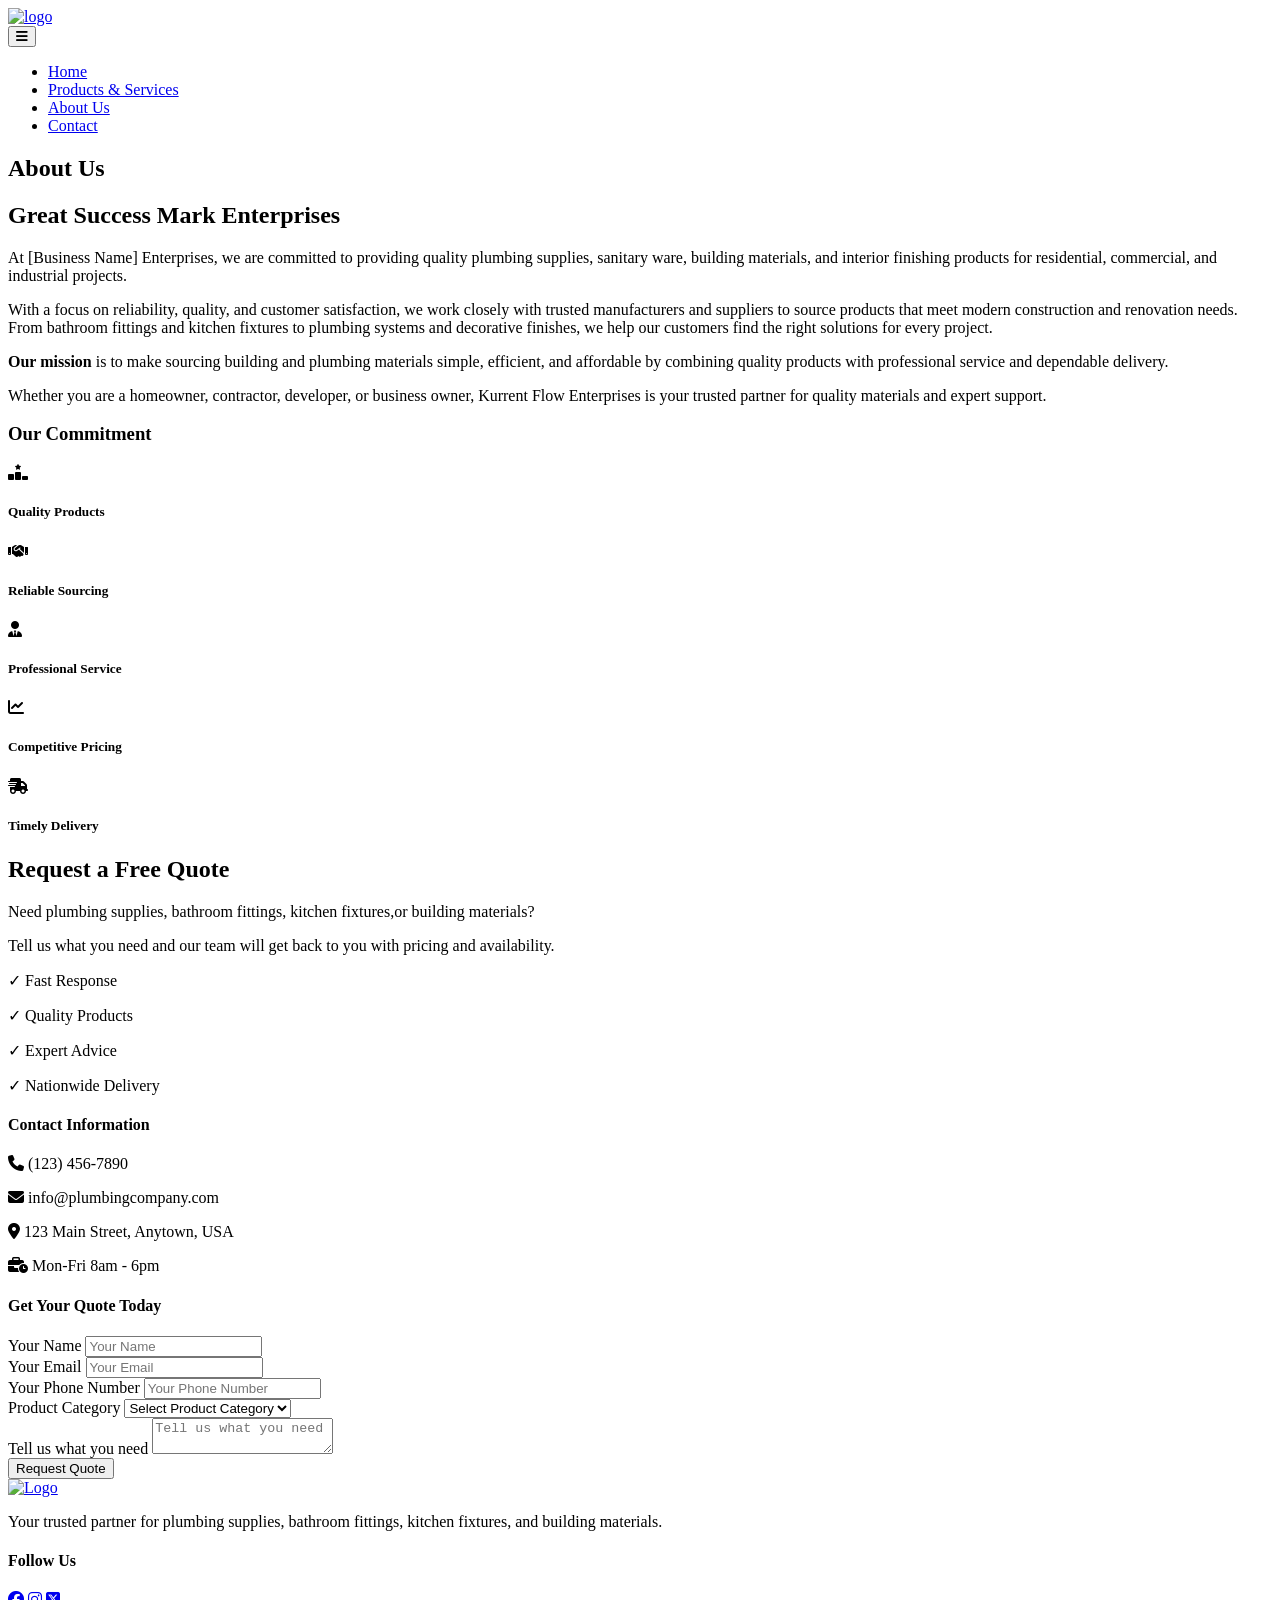
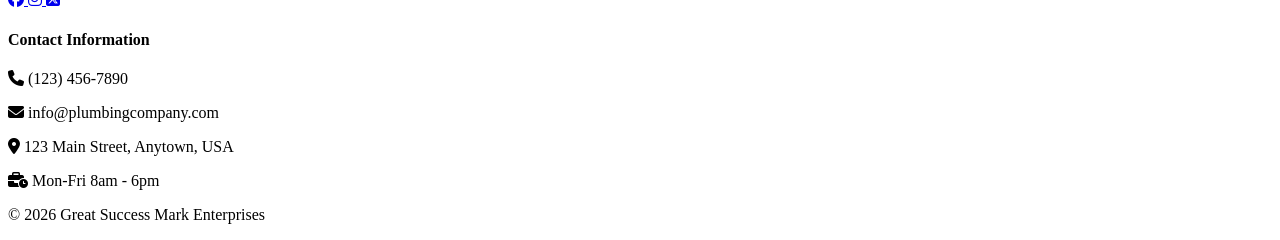
==== about.html @ 7615a257 "Add files via upload" ====
<!DOCTYPE html>
<html lang="en">
<head>
    <meta charset="UTF-8">
    <meta name="viewport" content="width=device-width, initial-scale=1.0">

    <title>Great Success Mark Enterprises(GSM)</title>

    

    <link rel="stylesheet" href="CSS/style.css">
    <script src="JS/java.js" defer></script>

    <link rel="stylesheet" href="https://cdnjs.cloudflare.com/ajax/libs/font-awesome/6.5.0/css/all.min.css">

</head>

<body>

    <div class="page">
        <header class="site-header">
            <div class="header-inner">
                
                
                <nav class="navbar">
                    <div class="logo">
                        <a href="index.html">
                            <img src="Assets/logo/GSM Logo.png" alt="logo">
                        </a>
                        
                    </div>
                    <button class="menu-btn" id="menuBtn">
                        <i class="fa-solid fa-bars"></i>
                    </button>
                    

                    <ul class="nav-links" id="navLinks">
                        <li><a href="index.html">Home</a></li>
                        <li><a href="product.html">Products & Services</a></li>
                        <li><a href="about.html">About Us</a></li>
                        <li><a href="contact.html">Contact</a></li>
                    </ul>
                    
                </nav>
            </div>


        </header>
        <div id="overlay"></div>
        <main>
            <section class="section hero about-hero">
                <div class="fade-in">
                    <div class="hero-text">
                        <h1>About Us</h1>
                
                    </div>
                </div>
            </section>

            <section class="section">
                <div class="container text-measure fade-in">
                    <h2>Great Success Mark Enterprises</h2>
                    <p>
                        At [Business Name] Enterprises, we are committed to providing quality plumbing supplies, sanitary ware, 
                        building materials, and interior finishing products for residential, commercial, and industrial projects.
                    </p>
                    <p>
                        With a focus on reliability, quality, and customer satisfaction, we work closely with trusted manufacturers and suppliers to source products that meet modern construction and renovation needs. 
                        From bathroom fittings and kitchen fixtures to plumbing systems and decorative finishes, we help our customers find the right solutions for every project.
                    </p>
                    <p>
                        <strong>Our mission</strong>  is to make sourcing building and plumbing materials simple, efficient, 
                        and affordable by combining quality products with professional service and dependable delivery.
                    </p>
                    <p>
                        Whether you are a homeowner, contractor, developer, or business owner, 
                        Kurrent Flow Enterprises is your trusted partner for quality materials and expert support.
                    </p>
                </div>

                <div class="section container fade-in">
                    <h3>Our Commitment</h3>
                    <div class="cards">
                        <div class="card">
                            <div class="icon"><i class="fa-solid fa-ranking-star"></i></div>
                            <h5>Quality Products</h5>
                        </div>
                        <div class="card">
                            <div class="icon"><i class="fa-solid fa-handshake"></i></div>
                            <h5>Reliable Sourcing</h5>
                        </div>
                        <div class="card">
                            <div class="icon"><i class="fa-solid fa-user-tie"></i></div>
                            <h5>Professional Service</h5>
                        </div>
                        <div class="card">
                            <div class="icon"><i class="fa-solid fa-chart-line"></i></div>
                            <h5>Competitive Pricing</h5>
                        </div>
                        <div class="card">
                            <div class="icon"><i class="fa-solid fa-truck-fast"></i></div>
                            <h5>Timely Delivery</h5>
                        </div>
                    </div>
                </div>
            </section>

            <section class="section-alt fade-in">
                <div class="container quote-section">
                <div class="quote-info">
                    <h2>Request a Free Quote</h2>
                    <p>
                       Need plumbing supplies, bathroom fittings, kitchen fixtures,or building materials?
                    </p>
                    <p>
                       Tell us what you need and our team will get back to you
                       with pricing and availability.
                    </p>
                    <div class="quote-features">
                        <p>✓ Fast Response</p>
                        <p>✓ Quality Products</p>
                        <p>✓ Expert Advice</p>
                        <p>✓ Nationwide Delivery</p>
                    </div>

                    <div class="contact-details">
                       <h4>Contact Information</h4>
                       <p><strong><i class="fa-solid fa-phone"></i></strong> (123) 456-7890</p>
                       <p><strong><i class="fa-solid fa-envelope"></i></strong> info@plumbingcompany.com</p>
                       <p><strong><i class="fa-solid fa-location-dot"></i></strong> 123 Main Street, Anytown, USA</p>
                       <p><strong><i class="fa-solid fa-business-time"></i></strong> Mon-Fri 8am - 6pm</p>  
                    </div>


                </div>


                <div class="quote-info">
                    <h4>Get Your Quote Today</h4>
                <form class="quote-form">
                    <div class="form-group">
                        <label for="name">Your Name</label>
                        <input type="text" id="name" placeholder="Your Name" required>
                    </div>
                    <div class="form-group">
                        <label for="email">Your Email</label>
                        <input type="email" id="email" placeholder="Your Email" required>
                    </div>
                    <div class="form-group">
                        <label for="phone">Your Phone Number</label>
                        <input type="tel" id="phone" placeholder="Your Phone Number" required>
                    </div>

                    <div class="form-group">
                        <label for="category">Product Category</label>
                        <select id="category" required>
                            <option value="">Select Product Category</option>
                            <option value="plumbing">Plumbing Supplies</option>
                            <option value="bathroom">Bathroom Fittings</option>
                            <option value="kitchen">Kitchen Fixtures</option>
                            <option value="building">Building Materials</option>
                            <option value="decoration">Decoration & Finishing</option>
                        </select>
                    </div>

                    <div class="form-group">
                        <label for="message">Tell us what you need</label>
                        <textarea id="message" placeholder="Tell us what you need" required></textarea>
                    </div>
                    <div class="quote-form button">
                        <button type="submit">Request Quote</button>
                    </div>
                    
                </form>
                </div>
                </div>


            </section>

            <footer class="footer">

                <div class="footer-content fade-in">

                    <div class="footer-column">
                      <div class="logo">
                        <a href="index.html">
                           <img src="Assets/logo/GSM Logo.png" alt="Logo">
                        </a>
                    </div>

                    <p>
                       Your trusted partner for plumbing supplies,
                       bathroom fittings, kitchen fixtures, and building materials.
                    </p>
                </div>

                <div class="footer-column fade-in">
                    <h4>Follow Us</h4>

                    <div class="social-links">
                        <a href="#">
                            <i class="fa-brands fa-facebook"></i>
                        </a>
                        <a href="#">
                            <i class="fa-brands fa-instagram"></i>
                        </a>
                        <a href="#">
                            <i class="fa-brands fa-square-x-twitter"></i>
                        </a>
                    </div>
                </div>

                <div class="footer-column fade-in">
                    <h4>Contact Information</h4>

                   <p><i class="fa-solid fa-phone"></i> (123) 456-7890</p>
                   <p><i class="fa-solid fa-envelope"></i> info@plumbingcompany.com</p>
                   <p><i class="fa-solid fa-location-dot"></i> 123 Main Street, Anytown, USA</p>
                   <p><i class="fa-solid fa-business-time"></i> Mon-Fri 8am - 6pm</p>
                </div>

                </div>

                <div class="footer-bottom">
                    <p>&copy; 2026 Great Success Mark Enterprises</p>
                </div>

            </footer>




        </main>
    </div>

</body>
    
</html>
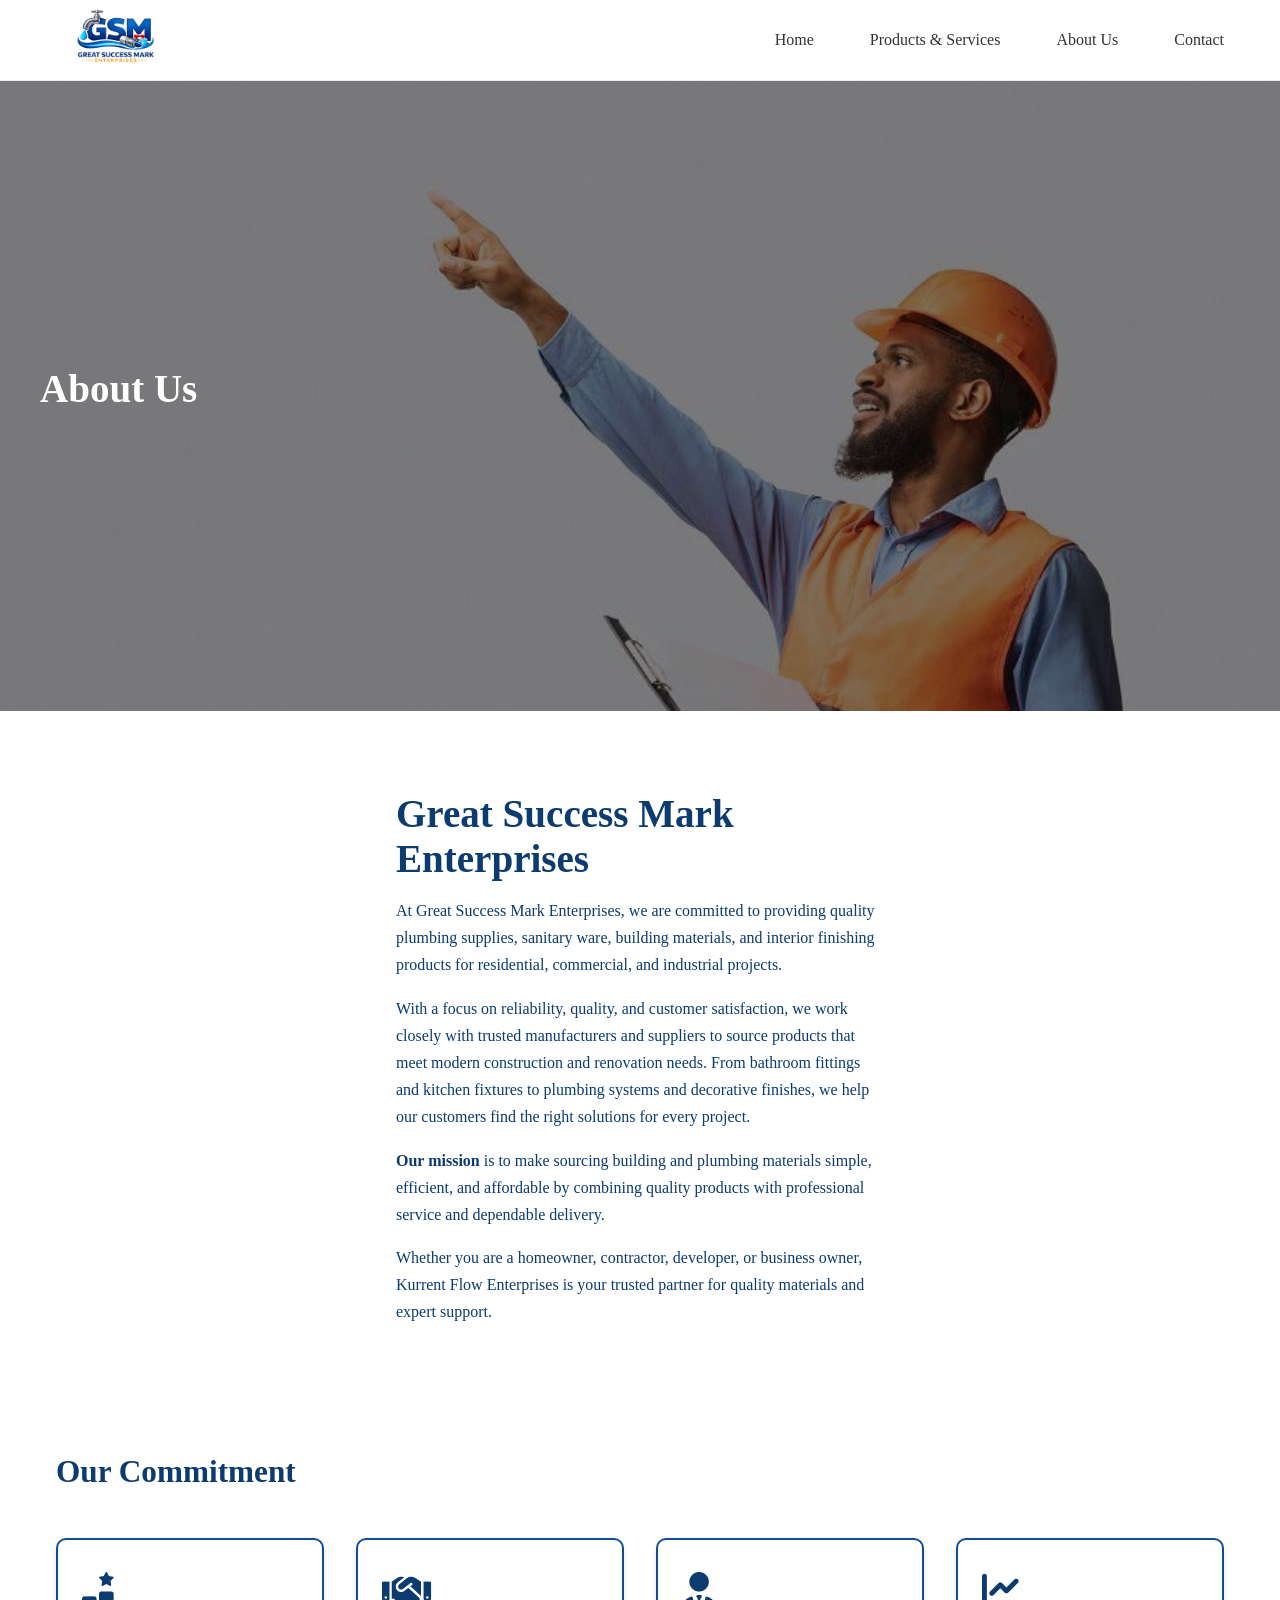
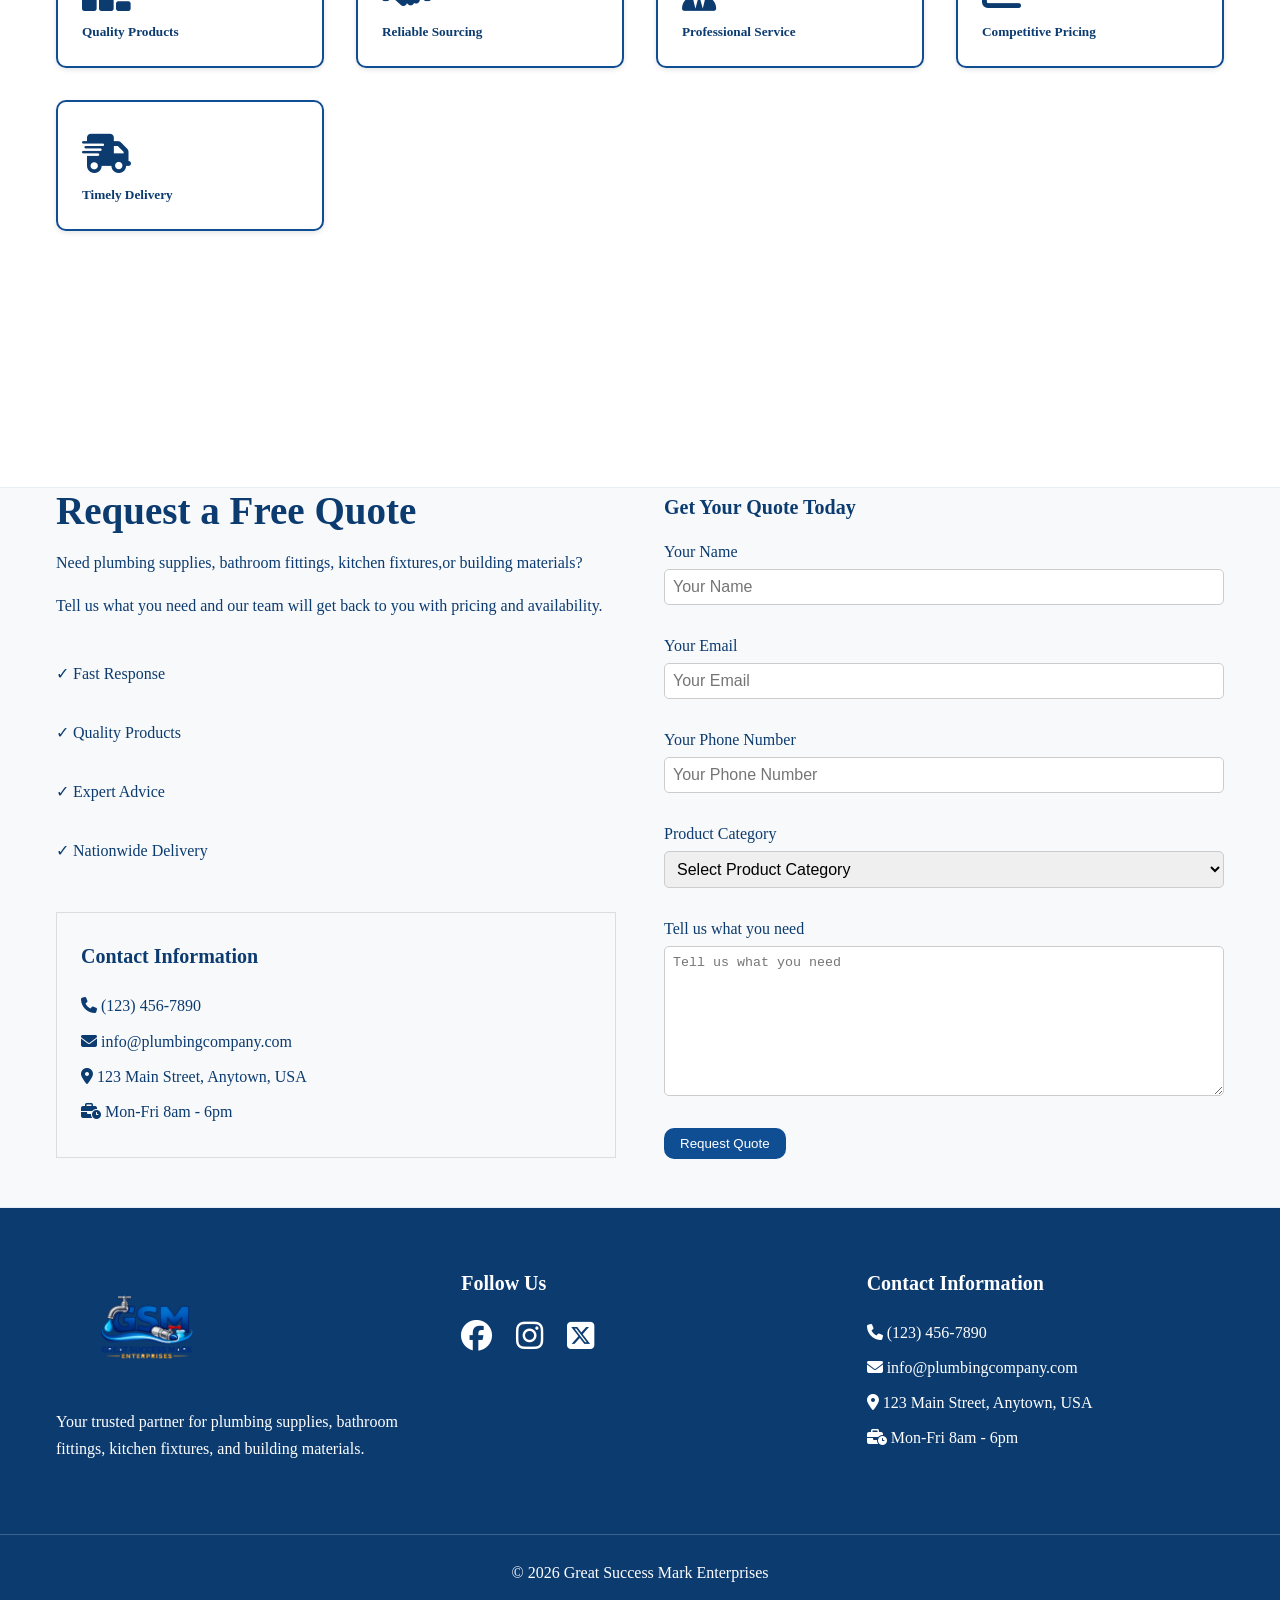
==== commit af3fbe50: "Change company name in about.html" ====
--- a/about.html
+++ b/about.html
@@ -61,7 +61,7 @@
                 <div class="container text-measure fade-in">
                     <h2>Great Success Mark Enterprises</h2>
                     <p>
-                        At [Business Name] Enterprises, we are committed to providing quality plumbing supplies, sanitary ware, 
+                        At Great Success Mark Enterprises, we are committed to providing quality plumbing supplies, sanitary ware, 
                         building materials, and interior finishing products for residential, commercial, and industrial projects.
                     </p>
                     <p>
--- a/CSS/style.css
+++ b/CSS/style.css
@@ -0,0 +1,778 @@
+* {
+    margin: 0;
+    padding: 0;
+}
+*, *::before, *::after {
+    box-sizing: border-box;
+}
+html {
+    font-size: var(--text-base);
+    scroll-behavior: smooth;
+}
+html, body {
+    overflow-x: hidden;
+}
+:root {
+    /*-- Spacing --*/
+    --space-1: 8px;
+    --space-2: 16px;
+    --space-3: 24px;
+    --space-4: 32px;
+    --space-5: 48px;
+    --space-6: 64px;
+    --space-7: 80px;
+
+    /*-- Font Size --*/
+    --text-sm: 0.875rem;
+    --text-base: 1rem;
+    --text-md: 1.25rem;
+    --text-lg: 1.563rem;
+    --text-xl: 1.953rem;
+    --text-2xl: 2.441rem;
+    --text-3xl: 3.052rem;
+}
+
+body {
+    margin: 0;
+    font-family: Cambria, Cochin, Georgia, Times, 'Times New Roman', serif;
+}
+
+main {
+    overflow: hidden;
+}
+h1 {
+    font-size: var(--text-3xl);
+}
+h2 {
+    font-size: var(--text-2xl);
+    margin-bottom: var(--space-2);
+}
+h3 {
+    font-size: var(--text-xl);
+    margin-bottom: var(--space-2);
+}
+h4 {
+    font-size: var(--text-md);
+    margin-bottom: var(--space-2);
+}
+p {
+    font-size: var(--text-base);
+    line-height: 1.7;
+    margin-bottom: var(--space-2);
+}
+.site-header {
+    background: white;
+    position: sticky;
+    top: 0;
+    z-index: 1000;
+    border-bottom: 1px solid #eaeaea;
+}
+.header-inner {
+    padding: var(--space-3);
+    display: flex;
+    justify-content: space-between;
+    align-items: center;
+    max-height: 80px;
+    position: relative;
+}
+.page {
+    width: 100%;
+    overflow: hidden;
+}
+.hero {
+    background-size: cover;
+    background-position: center;
+    height: 100vh;
+
+    color: white;
+    display: flex;
+    text-align: left;
+    align-items: center;
+    justify-content: flex-start;
+    padding: 0 var(--space-4);
+}
+.hero h1 {
+    font-size: clamp(2.5rem, 5vw, 3.5rem);
+    font-weight: 700;
+    margin-bottom: var(--space-2);
+}
+.hero p {
+    font-size: var(--text-base);
+    margin-top: var(--space-2);
+    margin-bottom: var(--space-2);
+}
+.hero-text {
+    max-width: 600px;
+    text-align: left;
+    margin: 0;
+    padding: var(--space-3);
+}
+.hero-image img{
+    display: block;
+    width: 100%;
+    border-radius: 10px;
+    height: 100vh;
+}
+.hero-text h1 {
+    font-size: var(--text-2xl);
+    margin-bottom: var(--space-2);
+}
+.home-hero {
+    background-image: 
+    linear-gradient(rgba(0, 0, 0, 0.5), rgba(0, 0, 0, 0.5)),
+    url('../Assets/Images/black\ plumber.jpg');
+
+}
+.product-hero {
+    background-image: 
+    linear-gradient(rgba(0,0,0,0.45), rgba(0,0,0,0.45)),
+    url(../Assets/Images/black\ plumber.jpg);
+    background-size: cover;
+    background-position: center;
+    padding: var(--space-6) var(--space-2);
+    height: 70vh;
+}
+.kitchen-hero {
+    background-image: 
+    linear-gradient(rgba(0, 0, 0, 0.5), rgba(0, 0, 0, 0.5)),
+    url(../Assets/Images/Quality\ taps.jpg);
+    background-size: cover;
+    background-position: center;
+    padding: var(--space-6) var(--space-2);
+    height: 70vh;
+}
+.shower-hero {
+    background-image: 
+    linear-gradient(rgba(0, 0, 0, 0.5), rgba(0, 0, 0, 0.5)),
+    url(../Assets/Images/showers.jpg);
+    background-size: cover;
+    background-position: center;
+    padding: var(--space-6) var(--space-2);
+    height: 70vh;
+}
+.wash-basins-hero {
+    background-image: 
+    linear-gradient(rgba(0, 0, 0, 0.5), rgba(0, 0, 0, 0.5)),
+    url(../Assets/Images/washing\ hand\ bath.jpg);
+    background-size: cover;
+    background-position: center;
+    padding: var(--space-6) var(--space-2);
+    height: 70vh;
+}
+.wc-hero {
+    background-image: 
+    linear-gradient(rgba(0, 0, 0, 0.5), rgba(0, 0, 0, 0.5)),
+    url(../Assets/Images/WC\ Hero.jpg);
+    background-size: cover;
+    background-position: center;
+    padding: var(--space-6) var(--space-2);
+    height: 70vh;
+}
+.wall-n-floor-tile-hero {
+    background-image: 
+    linear-gradient(rgba(0, 0, 0, 0.5), rgba(0, 0, 0, 0.5)),
+    url(../Assets/Images/floor\ tiles\ hero.jpg);
+    background-size: cover;
+    background-position: center;
+    padding: var(--space-6) var(--space-2);
+    height: 70vh;
+}
+.pipes-hero {
+    background-image: 
+    linear-gradient(rgba(0, 0, 0, 0.5), rgba(0, 0, 0, 0.5)),
+    url(../Assets/Images/pipe\ for\ sink.jpg);
+    background-size: cover;
+    background-position: center;
+    padding: var(--space-6) var(--space-2);
+    height: 70vh;
+}
+.about-hero {
+    background-image: 
+    linear-gradient(rgba(0, 0, 0, 0.5), rgba(0, 0, 0, 0.5)),
+    url(../Assets/Images/working\ man.jpg);
+    background-size: cover;
+    background-position: center;
+    padding: var(--space-6) var(--space-2);
+    height: 70vh;
+}
+.contact-hero {
+    background-image: 
+    linear-gradient(rgba(0, 0, 0, 0.5), rgba(0, 0, 0, 0.5)),
+    url(../Assets/Images/a-male-plumber.jpg);
+    background-size: cover;
+    background-position: center;
+    padding: var(--space-6) var(--space-2);
+    height: 70vh;
+}
+
+/* product search */
+.product-search {
+    max-width: 700px;
+    margin: 0 auto var(--space-5);
+    position: relative;
+}
+.product-search input {
+    width: 100%;
+    padding: var(--space-2) var(--space-6) var(--space-2) var(--space-3);
+    border: 1px solid #ddd;
+    border-radius: 50px;
+    font-size: var(--text-base);
+    box-shadow: 0 2px 10px rgba(0,0,0,0.08);
+    outline: none;
+}
+.product-search button {
+    position: absolute;
+    right: 6px;
+    top: 50%;
+    transform: translateY(-50%);
+
+    width: 46px;
+    height: 46px;
+
+    border: none;
+    border-radius: 50%;
+    background: #104e94;
+    color: white;
+    cursor: pointer;
+}
+.product-search button:hover {
+    background: #0c3b70;
+}
+.no-results{
+    display:none;
+    text-align:center;
+    margin-top:20px;
+    color:#777;
+    font-size:1rem;
+}
+.blur{
+
+    filter: blur(5px);
+
+    opacity:.4;
+
+    transition:.3s;
+
+    pointer-events:none;
+
+}
+#searchResults{
+
+    position:absolute;
+
+    width:100%;
+
+    background:white;
+
+    border-radius:10px;
+
+    box-shadow:0 10px 30px rgba(0,0,0,.15);
+
+    display:none;
+
+    z-index:1000;
+
+}
+
+#overlay{
+
+    position:fixed;
+    inset:0;
+
+    background:rgba(0,0,0,.3);
+
+    -webkit-backdrop-filter:blur(4px);
+    backdrop-filter:blur(4px);
+
+    opacity:0;
+    visibility:hidden;
+
+    transition:.3s;
+
+    z-index:998;
+}
+#overlay.show{
+
+    opacity:1;
+    visibility:visible;
+
+}
+body.no-scroll{
+
+    overflow:hidden;
+
+}
+
+/* Navbar */
+.navbar {
+    display: flex;
+    justify-content: space-between;
+    align-items: center;
+    padding: var(--space-1) var(--space-2);
+    width: 100%;
+}
+.nav-links {
+    display: flex;
+    gap: var(--space-3);
+    padding: 0;
+    margin: 0;
+    list-style: none;
+}
+.nav-links  a {
+    position: relative;
+    text-decoration: none;
+    border-radius: 25px;
+    padding: var(--space-1) var(--space-2);
+    font-weight: 500;
+    color: #333;
+}
+.nav-links a:hover {
+    background-color: #104e94;
+    color: #fff;
+}
+.logo {
+    font-size: var(--text-xl);
+    font-weight: bold;
+}
+.logo img{
+    display: block;
+    height: 100px;
+    width: auto;
+}
+.menu-btn {
+    display: none;
+    background: none;
+    border: none;
+    font-size: var(--text-2xl);
+    cursor: pointer;
+}
+.menu-toggle {
+    display: none;
+}
+.menu-icon {
+    display: none;
+    font-size: var(--text-lg);
+    cursor: pointer;
+    -webkit-user-select: none;
+    user-select: none;
+}
+/* Buttons */
+.Btn {
+    display: inline-block;
+    padding: var(--space-2) var(--space-3);
+    margin-top: var(--space-3);
+    background-color: orangered;
+    border-radius: 25px;
+    color: white;
+    text-decoration: none;
+    font-weight: 600;
+    transition: background 0.3s ease;
+}
+.Btn:hover {
+    color: orangered;
+    background-color: #999;
+    transform: translate(-2px);
+}
+.btn-primary {
+    display: inline-block;
+    background: #104e94;
+    color: white;
+    text-decoration: none;
+    padding: 12px 24px;
+    border-radius: 8px;
+    font-weight: 600;
+    transition: background 0.3s ease;
+}
+.btn-primary:hover {
+    background: #0c3b70;
+}
+
+
+.container {
+    max-width: 1200px;
+    padding: 0 var(--space-2);
+    margin: 0 auto;
+    margin-bottom: var(--space-5);
+    color: #0c3b70;
+}
+.section {
+    padding: var(--space-7) 16px;
+    overflow: hidden;
+}
+.section-header {
+    margin-top: var(--space-1);
+    margin-bottom: var(--space-5);
+}
+.section-alt{
+    background: #f8f9fa;
+    border-top: 1px solid #e8eef5;
+    border-bottom: 1px solid #e8eef5;
+}
+.text-measure {
+    max-width: 65ch;
+}
+.fade-in {
+    opacity: 0;
+    transform: translateY(30px);
+    transition: all .6s ease;
+}
+
+.fade-in.show {
+    opacity: 1;
+    transform: translateY(0);
+}
+
+.cards {
+    display: grid;
+    grid-template-columns: repeat(auto-fit, minmax(250px, 1fr));
+    gap: var(--space-4);
+    margin-top: var(--space-5);
+    margin-bottom: var(--space-5);
+    justify-content: center;
+}
+.card {
+    background: white;
+    border: #104e94 2px solid;
+    padding: var(--space-3);
+    position: relative;
+    border-radius: 10px;
+    box-shadow: 0 2px 5px rgba(0, 0, 0, 0.1);
+    line-height: 1.5;
+    transition: transform 0.15s ease, box-shadow 0.15s ease;
+}
+.product-card {
+    width: 100%;
+    max-width: 300px;
+    background: white;
+    padding: var(--space-3);
+    position: relative;
+    border-radius: 10px;
+    box-shadow: 0 2px 5px rgba(0, 0, 0, 0.1);
+    line-height: 1.5;
+    transition: transform 0.15s ease, box-shadow 0.15s ease;
+}
+.product-card:hover {
+    transform: translateY(-8px);
+    box-shadow: 0 4px 10px rgba(0, 0, 0, 0.15);
+}
+.product-card img {
+    width: 100%;
+    border-radius: 10px;
+    margin-bottom: var(--space-1);
+    object-fit: cover;
+    height: 220px;
+
+}
+.card h4 {
+    font-size: var(--text-md);
+    margin-top: var(--space-2);
+    margin-bottom: var(--space-1);
+}
+.card p {
+    margin-bottom: var(--space-2);
+}
+.sercice-card {
+    background: white;
+    border: #104e94 2px solid;
+    padding: var(--space-3);
+    position: relative;
+    border-radius: 10px;
+    box-shadow: 0 2px 5px rgba(0, 0, 0, 0.1);
+    line-height: 1.5;
+    transition: transform 0.15s ease, box-shadow 0.15s ease;
+}
+.slider{
+    display:flex;
+    align-items:center;
+    justify-content:center;
+    gap:1rem;
+}
+
+.slider-container{
+    width: 100%;
+    max-width:600px;
+    overflow:hidden;
+}
+
+.review-track{
+    display:flex;
+    transition:transform .5s ease;
+}
+
+.reviews-card{
+    display: flex;
+    flex-direction: column;
+    justify-content: center;
+    align-items: center;
+    text-align: center;
+
+
+    min-width:100%;
+    padding:var(--space-3);
+    box-sizing:border-box;
+    color: #ccc;
+    background: #376dac;
+    border-radius: 10px;
+}
+.reviews-header {
+    align-items: center;
+    text-align: center;
+    margin-bottom: var(--space-2);
+}
+
+
+
+.icon {
+    font-size: var(--text-2xl);
+    margin-right: var(--space-1);
+}
+.testimonials {
+    display: grid;
+    grid-template-columns: repeat(auto-fit, minmax(300px, 1fr));
+    gap: 2rem;
+}
+.stars {
+    color: #f5c518;
+    font-size: var(--text-lg);
+    margin-bottom:var(--space-4)
+}
+
+
+.quote-section {
+    display: grid;
+    grid-template-columns: 1fr 1fr;
+    gap: var(--space-5);
+    align-items: center;
+}
+.quote-info {
+    display: flex;
+    flex-direction: column;
+    justify-content: center;
+}
+.quote-info h4 {
+    margin-top: var(--space-1);
+    margin-bottom: var(--space-3);
+    color: #0c3b70;
+}
+.quote-info p {
+    margin-bottom: var(--space-2);
+    color: #0c3b70;
+}
+.quote-features {
+    display: grid;
+    margin-top: var(--space-3);
+    gap: var(--space-2);
+}
+.contact-details {
+    margin-top: var(--space-4);
+    padding: var(--space-3);
+    border: 1px solid #ddd;
+}
+.contact-details p {
+    margin-bottom: var(--space-1);
+}
+.quote-form{
+    max-width: 600px;
+}
+.quote-form{
+    display: grid;
+    grid-template-columns: 1fr;
+    gap: var(--space-3);
+    align-items: center;
+}
+.form-group {
+    display: flex;
+    flex-direction: column;
+    margin-bottom: var(--space-1);
+}
+.form-group label {
+    margin-bottom: var(--space-1);
+    font-weight: 500;
+}
+
+.form-group input,
+.form-group select {
+    padding: var(--space-1);
+    border: 1px solid #ccc;
+    border-radius: 5px;
+    font-size: var(--text-base);
+}
+.form-group textarea {
+    min-height: 150px;
+    resize: vertical;
+    padding: var(--space-1);
+    border: 1px solid #ccc;
+    border-radius: 5px;
+}
+.quote-form button {
+    width: fit-content;
+    padding: var(--space-1) var(--space-2);
+    background: #104e94;
+    color: white;
+    border: none;
+    border-radius: 10px;
+    cursor: pointer;
+    justify-self: start;
+}
+.quote-form button:hover {
+    background-color: #0c3b70;
+}
+.error{
+    background: #ffe5e5;
+    color: #c0392b;
+    padding: 1rem;
+    margin-bottom: 1rem;
+}
+.success{
+    background: #e8f8e8;
+    color: #2e7d32;
+    padding: 1rem;
+    margin-bottom: 1rem;
+}
+.footer {
+    background: #0c3b70;
+    color: white;
+}
+.footer-content {
+    max-width: 1200px;
+    margin: 0 auto;
+
+    display: grid;
+    grid-template-columns: repeat(3, 1fr);
+    gap: var(--space-5);
+
+    padding: var(--space-6) var(--space-2);
+}
+.footer-column h4 {
+    margin-bottom: var(--space-3);
+}
+
+.footer-column p {
+    margin-bottom: var(--space-1);
+}
+.footer .logo img {
+    max-width: 180px;
+    height: auto;
+    margin-bottom: var(--space-2);
+}
+.social-links {
+    display: flex;
+    gap: var(--space-3);
+}
+
+.social-links a {
+    color: white;
+    font-size: var(--text-xl);
+    transition: opacity 0.3s ease;
+}
+
+.social-links a:hover {
+    opacity: 0.7;
+}
+.footer-bottom {
+    text-align: center;
+    padding: var(--space-3);
+    border-top: 1px solid rgba(255,255,255,0.2);
+}
+.back-to-top {
+    position: fixed;
+    bottom: 20px;
+    right: 20px;
+
+    width: 50px;
+    height: 50px;
+
+    border: none;
+    border-radius: 50%;
+
+    cursor: pointer;
+
+    opacity: 0;
+    visibility: hidden;
+
+    transition: all 0.3s ease;
+
+    z-index: 1000;
+}
+
+.back-to-top.show {
+    opacity: 1;
+    visibility: visible;
+}
+.whatsapp-btn {
+    position: fixed;
+    bottom: 20px;
+    left: 20px;
+
+    width: 60px;
+    height: 60px;
+
+    display: flex;
+    align-items: center;
+    justify-content: center;
+
+    background: #25D366;
+    color: white;
+
+    border-radius: 50%;
+    text-decoration: none;
+
+    font-size: 2rem;
+
+    box-shadow: 0 4px 12px rgba(0,0,0,0.2);
+
+    z-index: 1000;
+
+    transition: transform 0.3s ease;
+}
+
+.whatsapp-btn:hover {
+    transform: scale(1.1);
+}
+
+
+@media (max-width: 768px) {
+    .menu-btn {
+        display: block;
+    }
+    .nav-links {
+        max-height: 0;
+        overflow: hidden;
+        transition: max-height 0.3s ease;
+
+        display: flex;
+        flex-direction: column;
+
+        gap: var(--space-2);
+        position: absolute;
+        top: 70px;
+        left: 0;
+        width: 100%;
+        z-index: 1001;
+        
+        background: white;
+        gap: var(--space-2);
+        padding: 0;
+        border-radius: 10px;
+        box-shadow: 0 2px 5px rgba(0, 0, 0, 0.1);
+    }
+    .nav-links.active {
+        max-height: 500px;
+        padding: var(--space-1) var(--space-2);
+    }
+    .quote-section {
+        grid-template-columns: 1fr;
+    }
+       .quote-form {
+        grid-template-columns: 1fr;
+    }
+     .footer-content {
+        grid-template-columns: 1fr;
+        text-align: center;
+    }
+
+    .social-links {
+        justify-content: center;
+    }
+    
+}
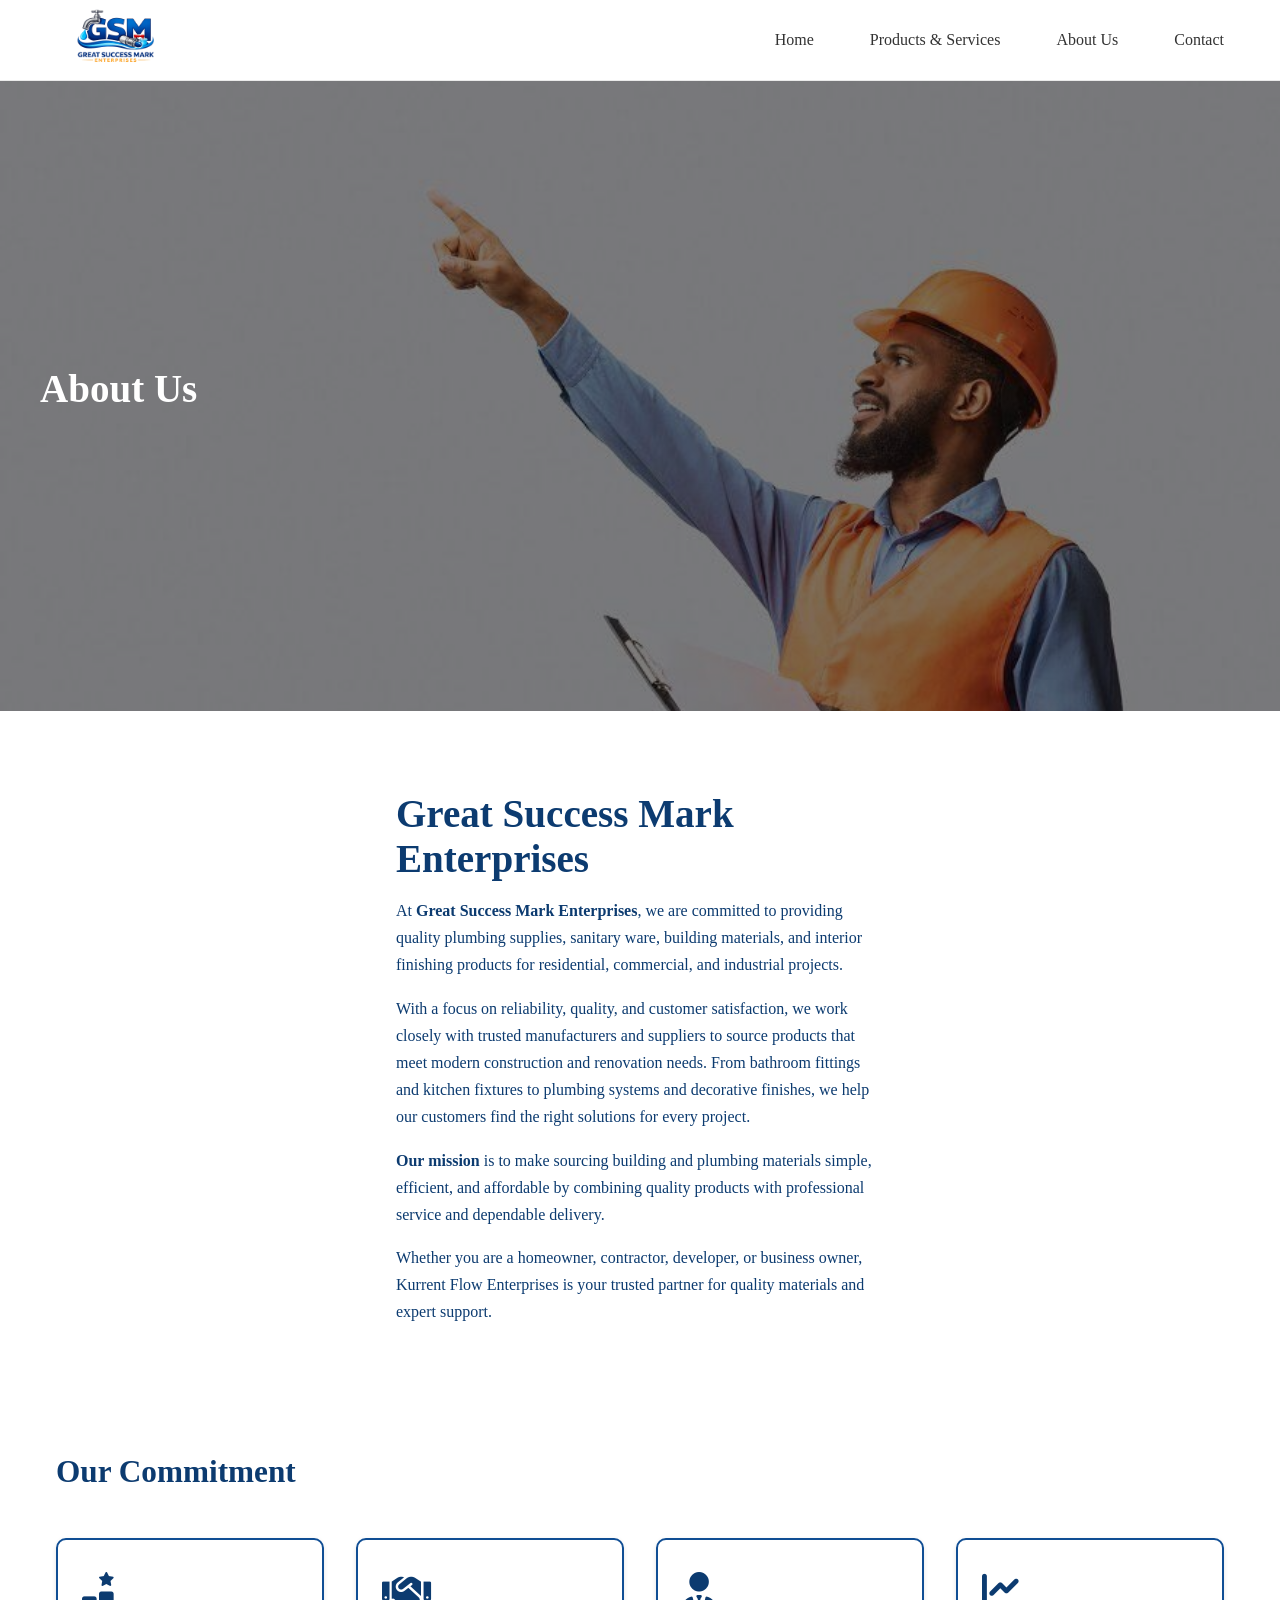
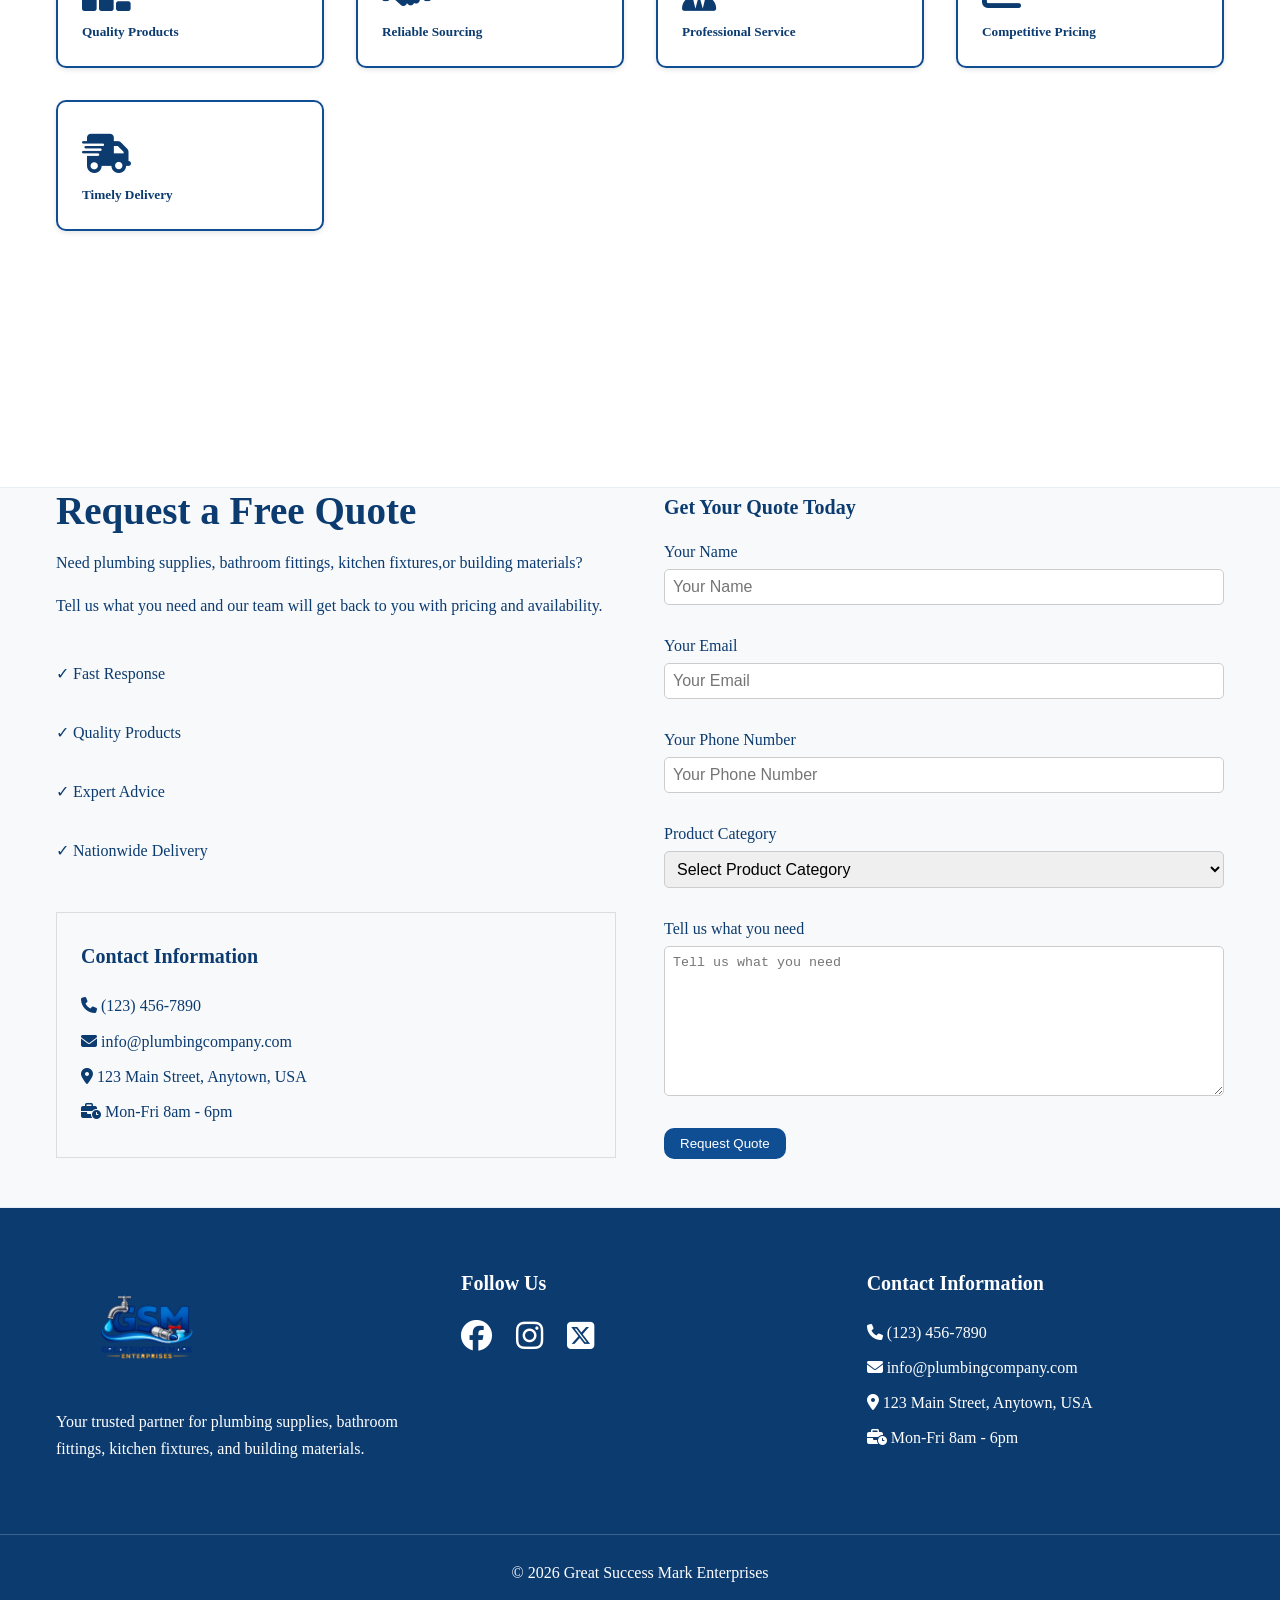
==== commit 07daa52c: "Fix HTML formatting and structure in about.html" ====
--- a/about.html
+++ b/about.html
@@ -61,7 +61,7 @@
                 <div class="container text-measure fade-in">
                     <h2>Great Success Mark Enterprises</h2>
                     <p>
-                        At Great Success Mark Enterprises, we are committed to providing quality plumbing supplies, sanitary ware, 
+                        At <strong>Great Success Mark Enterprises</strong>, we are committed to providing quality plumbing supplies, sanitary ware, 
                         building materials, and interior finishing products for residential, commercial, and industrial projects.
                     </p>
                     <p>
--- a/CSS/style.css
+++ b/CSS/style.css
@@ -386,7 +386,22 @@
 .btn-primary:hover {
     background: #0c3b70;
 }
-
+.order-btn {
+    display: inline-block;
+    padding: var(--space-2) var(--space-3);
+    margin-top: var(--space-3);
+    background-color: green;
+    border-radius: 25px;
+    color: white;
+    text-decoration: none;
+    font-weight: 600;
+    transition: background 0.3s ease;
+}
+.order-btn:hover {
+    color: green;
+    background-color: #999;
+    transform: translate(-2px);
+}
 
 .container {
     max-width: 1200px;
